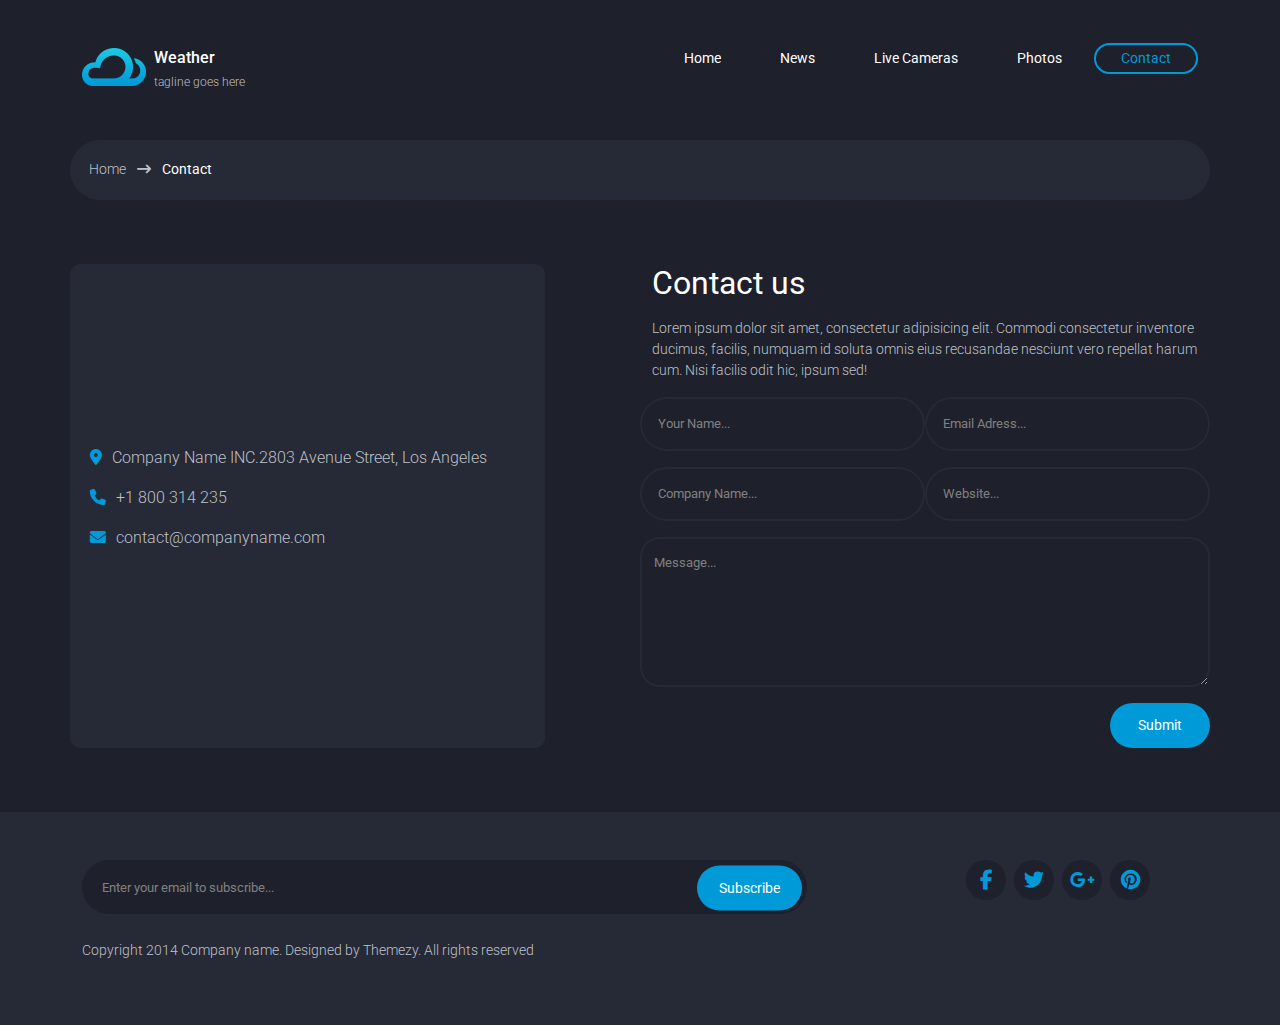
==== contact.html @ 12e45079 "initial commit" ====
<!DOCTYPE html>
<html lang="en">
<head>
    <meta charset="UTF-8">
    <meta name="viewport" content="width=device-width, initial-scale=1.0">
    <title>Weather</title>
    <link rel="preconnect" href="https://fonts.googleapis.com">
    <link rel="preconnect" href="https://fonts.gstatic.com" crossorigin>
    <link href="https://fonts.googleapis.com/css2?family=Roboto:ital,wght@0,100;0,300;0,400;0,500;0,700;0,900;1,100;1,300;1,400;1,500;1,700;1,900&display=swap" rel="stylesheet">
    <link rel="stylesheet" href="fontawesome/css/all.min.css">
    <link rel="stylesheet" href="css/bootstrap.min.css">
    <link rel="stylesheet" href="css/style.css">
    <link rel="stylesheet" href="css/reponsive.css">
</head>
<body>
    <main >
        <nav class="py-5  container position-relative d-flex justify-content-between">
            <a href="index.html" class="logo text-decoration-none d-flex justify-content-start">
                <div class="logo-img">
                    <img src="imgs/logo.png" alt="logo">
                </div>
                <div class="logo-text ms-2">
                    <h1 class="fs-6 text-white mb-1">Weather</h1>
                    <small class="">tagline goes here</small>
                </div>
            </a>
            <div class="main-navigation ">
                <button type="button" class="menu-toggle position-relative "><i class="fa fa-bars"></i></button>
                <ul class="list-unstyled nav-links ">
                    <li >
                        <a class="text-decoration-none " href="index.html">Home</a>
                    </li>
                    
                    <li>
                        <a class="text-decoration-none" href="index.html">News</a>
                    </li>
                    <li>
                        <a class="text-decoration-none" href="index.html">Live Cameras</a>
                    </li>
                    <li>
                        <a class="text-decoration-none" href="index.html">Photos</a>
                    </li>
                    <li>
                        <a class="text-decoration-none selected" href="contact.html">Contact</a>
                    </li>
                </ul>
            </div>
            
        </nav>
       <div class="bread-crump container mb-5">
        <a class="" href="index.html">Home</a>
        <i class="fa-solid fa-arrow-right-long mx-2 "></i>
        <span class="text-white fw-bolder">Contact</span>
       </div>
       <section class="contact-info container my-5">
            <div class="row py-3">
                <div class="col-lg-5 contact-address d-flex align-items-center">
                    <div>
                    <p><i class="fa-solid fa-location-dot"></i>Company Name INC.2803 Avenue Street, Los Angeles</p>
                    <p><a href="tel:+1 800 314 235"><i class="fa-solid fa-phone"></i>+1 800 314 235</a></p>
                    <p><a href="mailto:contact@companyname.com"><i class="fa-solid fa-envelope"></i>contact@companyname.com</a></p>
                    </div>
                </div>
                <div class="offset-lg-1 col-lg-6">
                    <h2 class="text-white mb-3 fw-bolder">Contact us</h2>
                    <p>Lorem ipsum dolor sit amet, consectetur adipisicing elit. Commodi consectetur inventore ducimus, facilis, numquam id soluta omnis eius recusandae nesciunt vero repellat harum cum. Nisi facilis odit hic, ipsum sed!</p>
                    <div class="row gy-3">
                        <div class="col-lg-6 px-0"><input type="text" placeholder="Your Name..."  class="w-100"></div>
                        <div class="col-lg-6 px-0"><input type="email" placeholder="Email Adress..." class="w-100"></div>
                        <div class="col-lg-6 px-0"><input type="text" placeholder="Company Name..." class="w-100"></div>
                        <div class="col-lg-6 px-0"><input type="url" placeholder="Website..." class="w-100"></div>
                        <textarea name="message" id="message" placeholder="Message..." class="col-12"></textarea>
                        <button class="submit-btn ">Submit</button>
                    </div>
                </div>
            </div>
       </section>
       <footer class="py-5">
            <div class="container  ">
                    <div class="d-flex justify-content-between mb-4">
                        <form class=" position-relative">
                            <input class="form-control shadow-none" type="email" placeholder="Enter your email to subscribe...">
                            <button class=" subscribe-btn">Subscribe</button>
                        </form>
                        <ul class="list-unstyled d-flex justify-content-center gap-2 me-5">
                            <li><a href="" class="text-decoration-none fs-5 "><div class="icon-circle"><i class="fab fa-facebook-f"></i></div></a></li>
                            <li><a href="" class="text-decoration-none fs-5 "><div class="icon-circle"><i class="fab fa-twitter"></i></div></a></li>
                            <li><a href="" class="text-decoration-none fs-5 "><div class="icon-circle"><i class="fa-brands fa-google-plus-g"></i></div></a></li>
                            <li><a href="" class="text-decoration-none fs-5 "><div class="icon-circle"><i class="fab fa-pinterest"></i></div></a></li>
                        </ul>
                    </div>
                <p>Copyright 2014 Company name. Designed by Themezy. All rights reserved</p>
            </div>

       </footer>
    </main>
 
    
    <script src="js/index.js"></script>
</body>
</html>
---- css/style.css ----
body {
    color: #bfc1c8;
    font-family: "Roboto", "Open Sans", sans-serif;
    font-size: 14px;
    font-weight: 300;
    line-height: 1.5;
    background: #1e202b;
}

small{
    color: #bfc1c8;
}
.menu-toggle{
    background: #1e202b;
    color: white;
    border: solid 2px transparent;
    padding:20px ;
    border-radius: 50px;
    
    display: none;
}
.menu-toggle:hover{
    border: solid 2px #009ad8;
    color: #009ad8;
}
.nav-links{
    display: flex;
    justify-content: space-between;
    gap: 5px;
    
}
nav li a{
    border-radius: 1000px;
    color: white;
    padding:5px 25px;
    font-size: 0.9rem;
    transition: all 0.3s;
    border: solid 2px transparent;
    font-weight: 400;
    
}
nav li a:hover{
    color: #009ad8;
    border: solid 2px #009ad8;
}
.selected{
    color: #009ad8;
    border: solid 2px #009ad8;
}
.home-content{
    background-image: url(../imgs/banner.png);
    background-repeat: no-repeat;
    padding: 70px 0;
    min-height: 350px;
}
.home-search input,footer input{
background-color: #1e202b !important;
outline: none !important;
border: none !important;
border-radius: 100px !important;
padding-block: 15px !important;
padding-inline: 20px !important;
}
.home-search input:focus,footer input:focus{
    background-color: #1e202b;
    outline: none;
    border: none;
}
.search-input{
    color: #bfc1c8 !important;
}
::placeholder{
    color: gray !important;
    font-size: 0.8rem;
}
.search-btn,.subscribe-btn{
    color: white;
    background-color: #009ad8;
    position: absolute;
    top: 50%;
    right: 5px;
    transform: translateY(-50%);
    padding: 10px 40px;
    border-radius: 100px;
    border: none;
}
.today-card header{
    background-color: #2d303d;
    display: flex;
    justify-content: space-between;
    border-top-left-radius: 10px;
    

}
.today-body{
    background-color: #323544;
    padding:  1rem;
    height: 200px;
}

.degree p{
    font-size: 5rem;
    font-weight: 700;
    color: white;
}

.today-foot{
    background-color: #323544;
    padding:  1rem;
    font-size: 1rem;
    border-bottom-left-radius: 10px;
}
.today-foot i{
    margin-right: 5px;
}
.tomorrow-card header{
    background-color: #222530;
}
.tomorrow-body{
    background-color: #262936;
    padding: 1rem;
    height: 296px;
}
header p{
    margin-bottom: 0px;
    padding: 0.5rem ;
}

.tomorrow-card .today-col-head{
    background-color: #2d303d;
}

.today-col-body{
    background-color: #323544;
}

footer form{
    width: 65%;
}
.subscribe-btn{
    padding: 12px 22px;
}
footer{
    background-color: #262936;
}
.icon-circle{
    width: 40px;
    height: 40px;
    border-radius: 50%;
    background-color: #1e202b;
    display: flex;
    justify-content: center;
    align-items: center;
}
footer ul li a{
    color: #009ad8;
}
footer ul li:hover .icon-circle{
    background-color: #009ad8;
}
footer ul li:hover a{
    color: white;
}

.card-right header{
    border-top-right-radius: 10px;
}

.card-right .tomorrow-body{
    border-bottom-right-radius: 10px;
}
.bread-crump{
    background-color: #262936;
    padding: 1.2rem;
    border-radius: 100px;
}
main a{
    color: #bfc1c8;
    text-decoration: none;
}
main a:hover{
    text-decoration: underline;
}
main input{
    background-color: #1e202b;
    padding-block: 0.9rem;
    padding-inline: 1rem;
    border: 2px solid #262936;
    border-radius: 100px;
   
}
textarea{
    background-color: #1e202b;
    padding-block: 0.9rem;
    padding-inline: 1rem;
    border: 2px solid #262936;
    border-radius: 20px;
    min-height: 150px;
}
main input:hover,main textarea:hover,main input:focus,main textarea:focus{
    border: 2px solid #009ad8;
    outline: none;
}
.contact-address{
    background-color: #262936;
}
.contact-address{
    border-radius: 10px;
    padding-inline: 20px;
    font-size: 1rem;
}
.contact-info i{
    color: #009ad8;
    margin-right: 10px;
}
.submit-btn{
    width: 100px;
    padding: 12px ;
    margin-left: auto;
    background-color: #009ad8;
    color: white;
    border-radius: 50px;
    border: none;

}
---- css/reponsive.css ----
@media (max-width: 991.98px) { 
    .nav-links{
        display: flex;
        flex-direction: column;
        justify-content: space-between;
        gap: 0px;
        width: 100%;
        text-align: center;
        margin-top: 20px;
       
    }
    .main-navigation{
        width: 70%;
        
    }
    .nav-links{
        display: none;
    }
    .nav-links li{
        width: 100%;
       background-color: #262936;
       padding-block: 15px;
       border-bottom: 1px solid #3c3f4a;
       
    }
    .menu-toggle{
        
        display: block;
        margin-left: auto;
    }

    nav li a:hover{
        color: #009ad8;
        border: solid 2px transparent;
    }
    .selected{
        color: #009ad8;
        border: solid 2px transparent;
    }
    
}
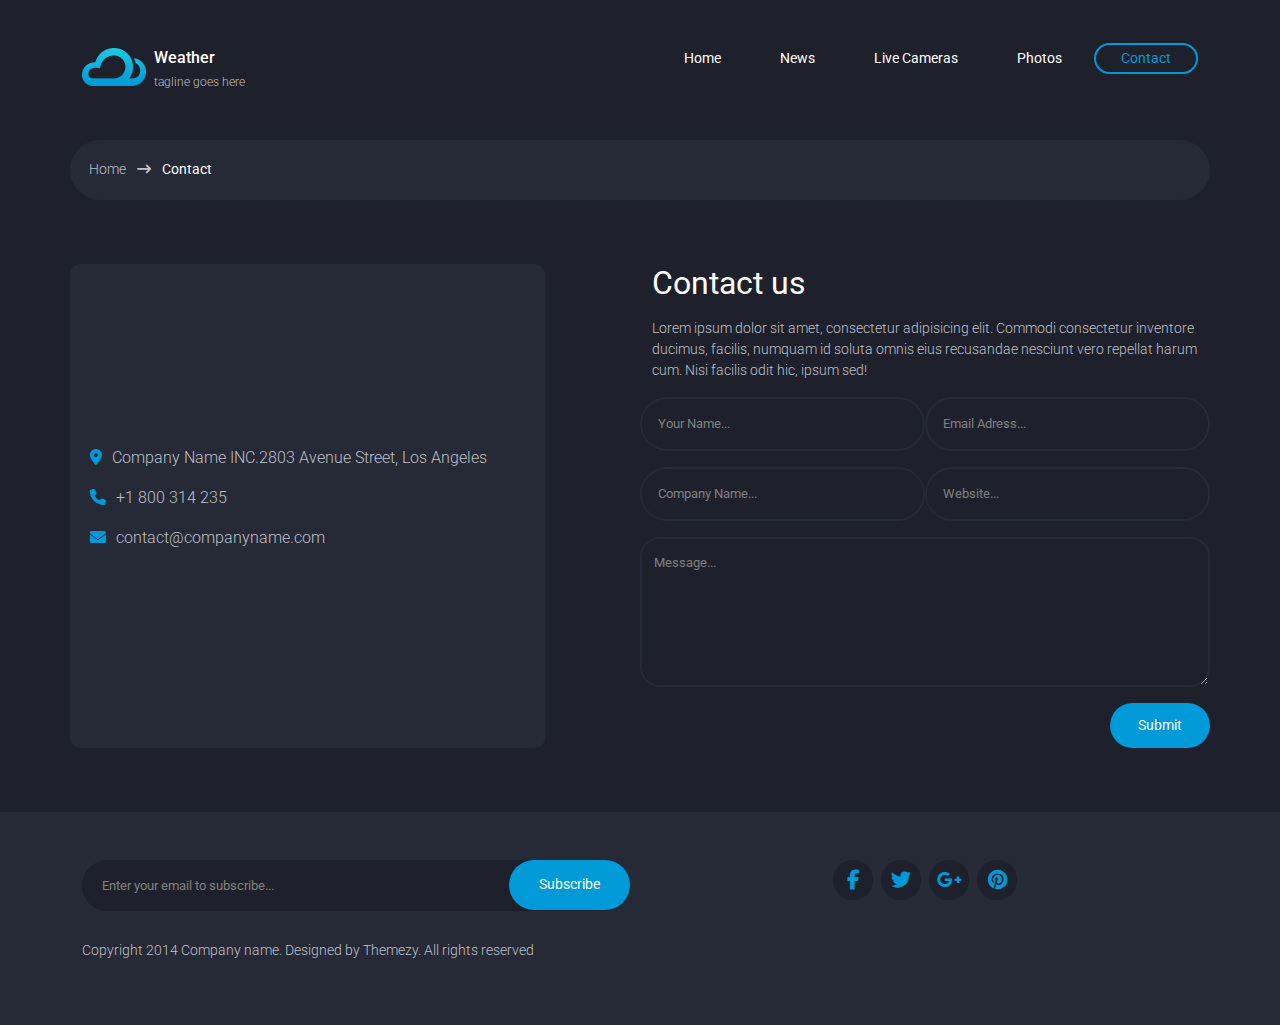
==== commit 708c887d: "sec commit" ====
--- a/contact.html
+++ b/contact.html
@@ -14,37 +14,57 @@
 </head>
 <body>
     <main >
-        <nav class="py-5  container position-relative d-flex justify-content-between">
-            <a href="index.html" class="logo text-decoration-none d-flex justify-content-start">
-                <div class="logo-img">
-                    <img src="imgs/logo.png" alt="logo">
+        <nav class="py-5  container ">
+            <div class="position-relative d-flex justify-content-between">
+                <a href="index.html" class="logo text-decoration-none d-flex justify-content-start">
+                    <div class="logo-img">
+                        <img src="imgs/logo.png" alt="logo">
+                    </div>
+                    <div class="logo-text ms-2">
+                        <h1 class="fs-6 text-white mb-1">Weather</h1>
+                        <small class="">tagline goes here</small>
+                    </div>
+                </a>
+                <div class="main-navigation ">
+                    <button type="button" class="menu-toggle position-relative "><i class="fa fa-bars"></i></button>
+                    <ul class="list-unstyled nav-links ">
+                        <li >
+                            <a class="text-decoration-none " href="index.html">Home</a>
+                        </li>
+                        
+                        <li>
+                            <a class="text-decoration-none" href="index.html">News</a>
+                        </li>
+                        <li>
+                            <a class="text-decoration-none" href="index.html">Live Cameras</a>
+                        </li>
+                        <li>
+                            <a class="text-decoration-none" href="index.html">Photos</a>
+                        </li>
+                        <li>
+                            <a class="text-decoration-none selected" href="contact.html">Contact</a>
+                        </li>
+                    </ul>
                 </div>
-                <div class="logo-text ms-2">
-                    <h1 class="fs-6 text-white mb-1">Weather</h1>
-                    <small class="">tagline goes here</small>
-                </div>
-            </a>
-            <div class="main-navigation ">
-                <button type="button" class="menu-toggle position-relative "><i class="fa fa-bars"></i></button>
-                <ul class="list-unstyled nav-links ">
-                    <li >
-                        <a class="text-decoration-none " href="index.html">Home</a>
-                    </li>
-                    
-                    <li>
-                        <a class="text-decoration-none" href="index.html">News</a>
-                    </li>
-                    <li>
-                        <a class="text-decoration-none" href="index.html">Live Cameras</a>
-                    </li>
-                    <li>
-                        <a class="text-decoration-none" href="index.html">Photos</a>
-                    </li>
-                    <li>
-                        <a class="text-decoration-none selected" href="contact.html">Contact</a>
-                    </li>
-                </ul>
             </div>
+            <ul class="list-unstyled nav-links-mobile ">
+                <li >
+                    <a class="text-decoration-none " href="index.html">Home</a>
+                </li>
+                
+                <li>
+                    <a class="text-decoration-none" href="index.html">News</a>
+                </li>
+                <li>
+                    <a class="text-decoration-none" href="index.html">Live Cameras</a>
+                </li>
+                <li>
+                    <a class="text-decoration-none" href="index.html">Photos</a>
+                </li>
+                <li>
+                    <a class="text-decoration-none selected" href="contact.html">Contact</a>
+                </li>
+            </ul>
             
         </nav>
        <div class="bread-crump container mb-5">
@@ -76,23 +96,23 @@
             </div>
        </section>
        <footer class="py-5">
-            <div class="container  ">
-                    <div class="d-flex justify-content-between mb-4">
-                        <form class=" position-relative">
-                            <input class="form-control shadow-none" type="email" placeholder="Enter your email to subscribe...">
-                            <button class=" subscribe-btn">Subscribe</button>
-                        </form>
-                        <ul class="list-unstyled d-flex justify-content-center gap-2 me-5">
-                            <li><a href="" class="text-decoration-none fs-5 "><div class="icon-circle"><i class="fab fa-facebook-f"></i></div></a></li>
-                            <li><a href="" class="text-decoration-none fs-5 "><div class="icon-circle"><i class="fab fa-twitter"></i></div></a></li>
-                            <li><a href="" class="text-decoration-none fs-5 "><div class="icon-circle"><i class="fa-brands fa-google-plus-g"></i></div></a></li>
-                            <li><a href="" class="text-decoration-none fs-5 "><div class="icon-circle"><i class="fab fa-pinterest"></i></div></a></li>
-                        </ul>
-                    </div>
-                <p>Copyright 2014 Company name. Designed by Themezy. All rights reserved</p>
-            </div>
+        <div class="container  ">
+                <div class="row mb-4 gy-3">
+                    <form class=" position-relative col-lg-6">
+                        <input class=" shadow-none" type="email" placeholder="Enter your email to subscribe...">
+                        <button class=" subscribe-btn">Subscribe</button>
+                    </form>
+                    <ul class="list-unstyled d-flex justify-content-center gap-2  col-lg-6">
+                        <li><a href="" class="text-decoration-none fs-5 "><div class="icon-circle"><i class="fab fa-facebook-f"></i></div></a></li>
+                        <li><a href="" class="text-decoration-none fs-5 "><div class="icon-circle"><i class="fab fa-twitter"></i></div></a></li>
+                        <li><a href="" class="text-decoration-none fs-5 "><div class="icon-circle"><i class="fa-brands fa-google-plus-g"></i></div></a></li>
+                        <li><a href="" class="text-decoration-none fs-5 "><div class="icon-circle"><i class="fab fa-pinterest"></i></div></a></li>
+                    </ul>
+                </div>
+            <p>Copyright 2014 Company name. Designed by Themezy. All rights reserved</p>
+        </div>
 
-       </footer>
+   </footer>
     </main>
  
     
--- a/css/style.css
+++ b/css/style.css
@@ -29,6 +29,9 @@
     gap: 5px;
     
 }
+.nav-links-mobile{
+    display: none;
+}
 nav li a{
     border-radius: 1000px;
     color: white;
@@ -73,7 +76,7 @@
     color: gray !important;
     font-size: 0.8rem;
 }
-.search-btn,.subscribe-btn{
+.search-btn{
     color: white;
     background-color: #009ad8;
     position: absolute;
@@ -134,11 +137,17 @@
     background-color: #323544;
 }
 
-footer form{
-    width: 65%;
-}
 .subscribe-btn{
-    padding: 12px 22px;
+    color: white;
+    background-color: #009ad8;
+    position: absolute;
+    height: 50px;
+    top: 0;
+    bottom: 0;
+    right: 10px;
+    padding: 0px 30px;
+    border-radius: 100px;
+    border: none;
 }
 footer{
     background-color: #262936;
@@ -160,6 +169,9 @@
 }
 footer ul li:hover a{
     color: white;
+}
+footer input{
+    width: 100%;
 }
 
 .card-right header{
--- a/css/reponsive.css
+++ b/css/reponsive.css
@@ -1,14 +1,5 @@
 @media (max-width: 991.98px) { 
-    .nav-links{
-        display: flex;
-        flex-direction: column;
-        justify-content: space-between;
-        gap: 0px;
-        width: 100%;
-        text-align: center;
-        margin-top: 20px;
-       
-    }
+    
     .main-navigation{
         width: 70%;
         
@@ -16,13 +7,7 @@
     .nav-links{
         display: none;
     }
-    .nav-links li{
-        width: 100%;
-       background-color: #262936;
-       padding-block: 15px;
-       border-bottom: 1px solid #3c3f4a;
-       
-    }
+   
     .menu-toggle{
         
         display: block;
@@ -37,5 +22,19 @@
         color: #009ad8;
         border: solid 2px transparent;
     }
-    
+    .nav-links-mobile{
+        display: none;
+        flex-direction: column;
+        justify-content: space-between;
+        gap: 0px;
+        width: 100%;
+        text-align: center;
+        margin-top: 20px;    }
+    .nav-links-mobile li{
+            width: 100%;
+           background-color: #262936;
+           padding-block: 15px;
+           border-bottom: 1px solid #3c3f4a;
+           
+        }
 }